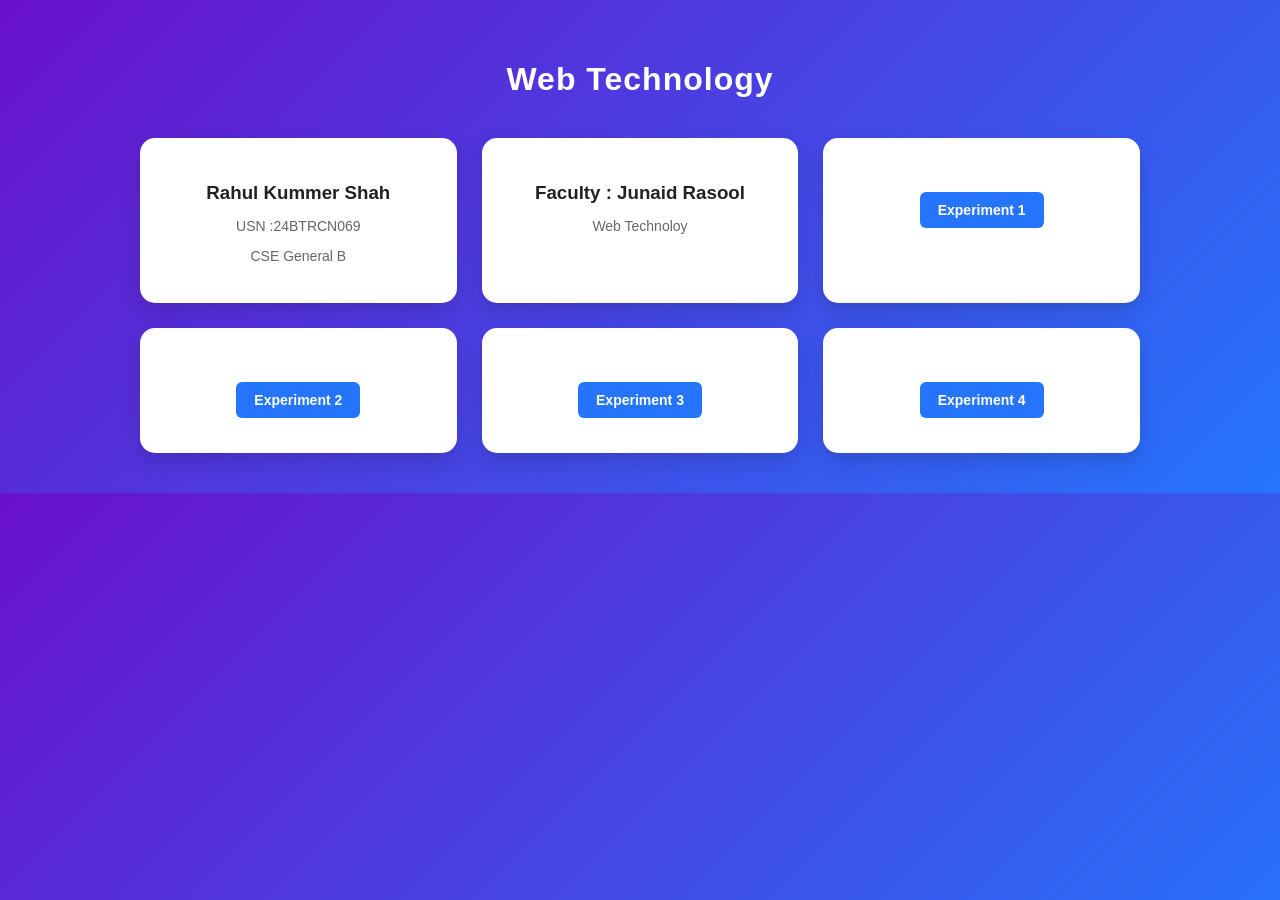
==== index.html @ 0f06fba8 "hjzdgcyusgf" ====
<!DOCTYPE html>
<html lang="en">
<head>
<meta charset="UTF-8">
<meta name="viewport" content="width=device-width, initial-scale=1.0">
<title>Web Technologgy</title>

<style>

*{
    box-sizing:border-box;
}

body{
    font-family: 'Segoe UI', Arial, sans-serif;
    background: linear-gradient(135deg,#6a11cb,#2575fc);
    margin:0;
    padding:40px;
    color:#333;
}

/* Title */
h1{
    text-align:center;
    color:white;
    margin-bottom:40px;
    letter-spacing:1px;
}

/* Grid layout */
.container{
    display:grid;
    grid-template-columns: repeat(auto-fit,minmax(250px,1fr));
    gap:25px;
    max-width:1000px;
    margin:auto;
}

/* Cards */
.card{
    background:white;
    border-radius:15px;
    padding:25px;
    text-align:center;
    box-shadow:0 8px 20px rgba(0,0,0,0.15);
    transition:all 0.3s ease;
}

/* Hover effect */
.card:hover{
    transform:translateY(-8px);
    box-shadow:0 12px 30px rgba(0,0,0,0.25);
}

/* Headings */
.card h3{
    margin-bottom:10px;
    color:#222;
}

/* Paragraph */
.card p{
    color:#666;
    font-size:14px;
}

/* Links (Experiment buttons) */
.card a{
    text-decoration:none;
    background:#2575fc;
    color:white;
    padding:10px 18px;
    border-radius:6px;
    display:inline-block;
    margin-top:10px;
    font-size:14px;
    transition:0.3s;
}

/* Hover link */
.card a:hover{
    background:#1b5edb;
}

</style>
</head>

<body>

<h1 style="text-align:center;">Web Technology</h1>

<div class="container">

<!-- Card 1 -->
<div class="card">

<h3>Rahul Kummer Shah</h3>
<p>USN :24BTRCN069 </p>
<p>CSE General B</p>
</div>

<!-- Card 2 (Same as Card 1) -->
<div class="card">

<h3>Faculty : Junaid Rasool </h3>
<p>Web Technoloy</p>
</div>

<!-- Card 3 -->
<div class="card">

<h3><a href="Assignment 1/index.html">Experiment 1</a></h3>

</div>

<!-- Card 4 -->
<div class="card">
<h3><a href="Assignment2/index.html">Experiment 2</a></h3>
</div>

<!-- Card 5 -->
<div class="card">

<h3><a href="Assignment3/index.html">Experiment 3</a></h3>

</div>

<!-- Card 6 -->
<div class="card">
<h3><a href="Assignment4/index.html">Experiment 4</a></h3>

</div>

</div>

</body>
</html>
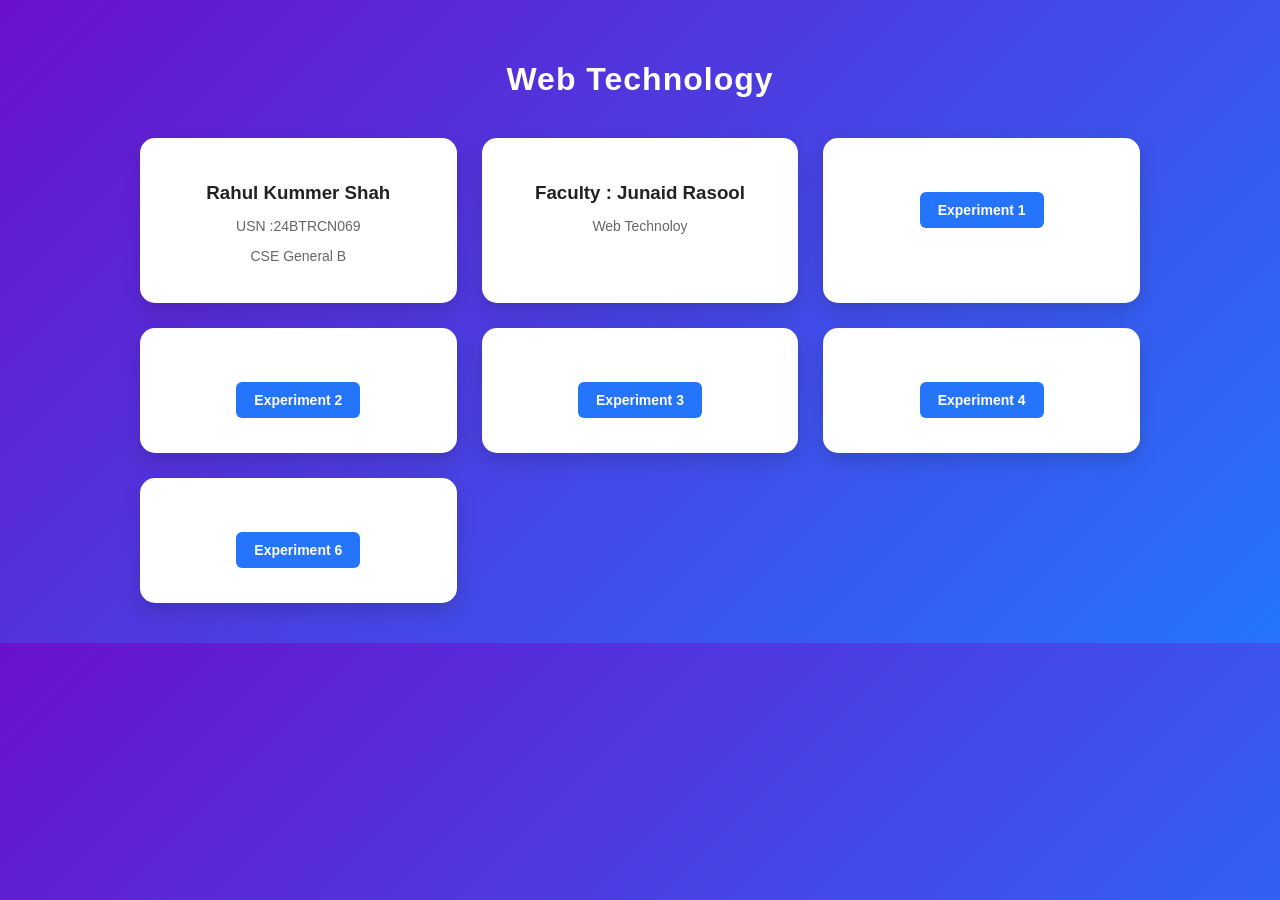
==== commit ed40b1e5: "thntynrth" ====
--- a/index.html
+++ b/index.html
@@ -131,6 +131,10 @@
 
 </div>
 
+<div class="card">
+<h3><a href="Assignment 6/index.html">Experiment 6</a></h3>
+
+</div>
 </div>
 
 </body>
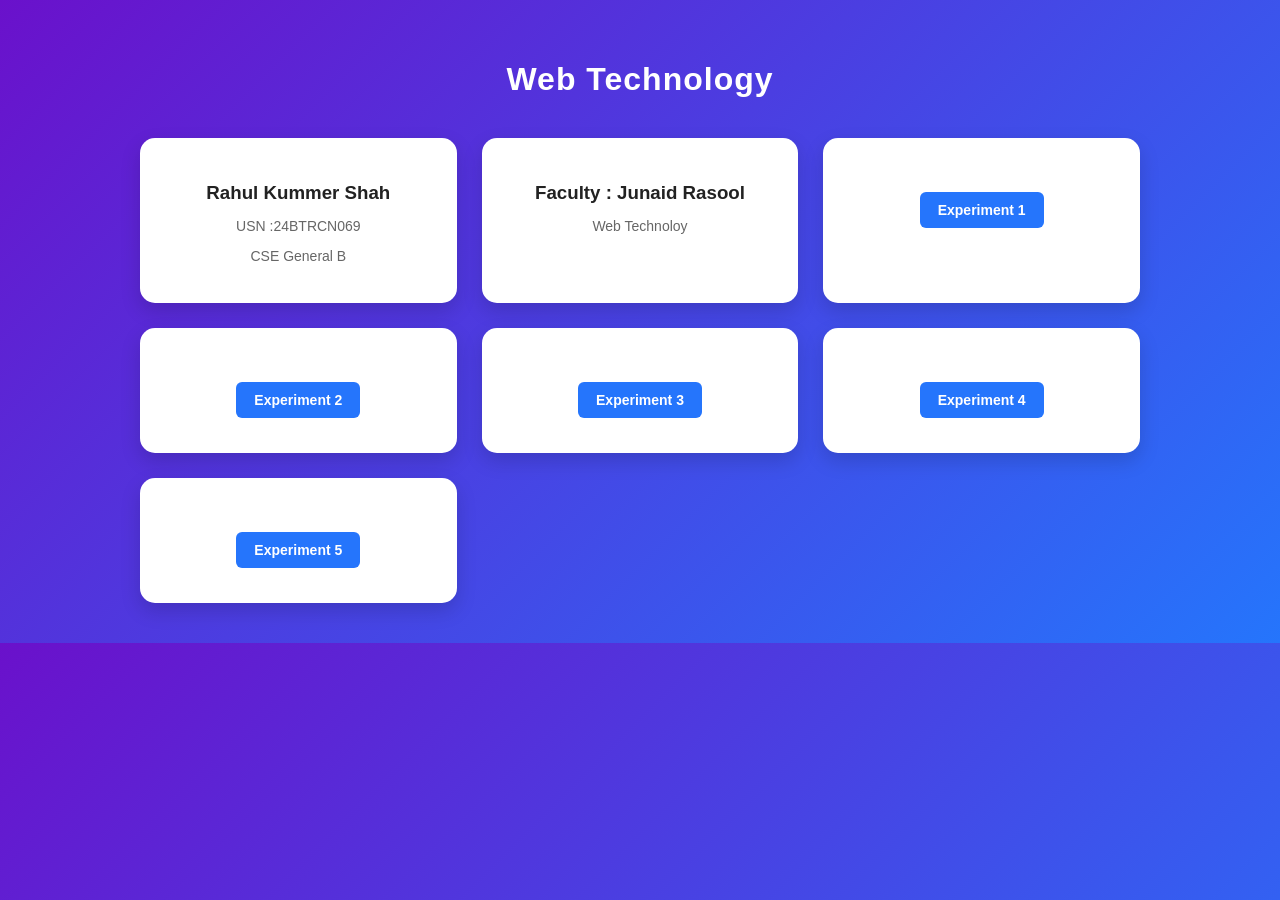
==== commit b9aa3abb: "hsdgfyusg" ====
--- a/index.html
+++ b/index.html
@@ -132,9 +132,13 @@
 </div>
 
 <div class="card">
-<h3><a href="Assignment 6/index.html">Experiment 6</a></h3>
+<h3><a href="Assignment 5/index.html">Experiment 5</a></h3>
 
 </div>
+<!-- <div class="card">
+<h3><a href="Assignment 5/index.html">Experiment 5</a></h3>
+
+</div> -->
 </div>
 
 </body>
